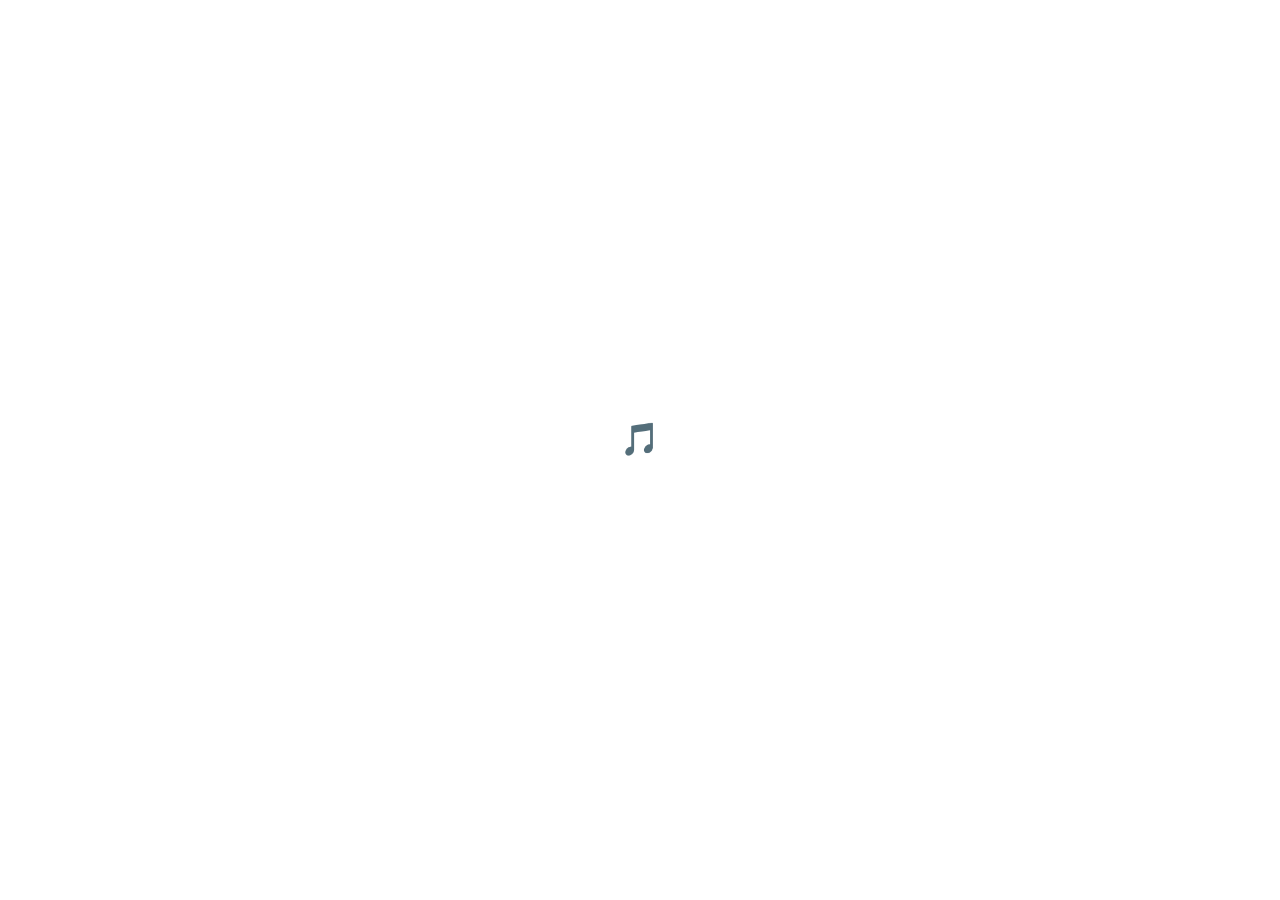
==== src/public/index.html @ e9b11ee0 "Combat font" ====
<html>

<head>
    <meta charset='utf-8'>
    <title>🎵</title>
    <meta name='viewport' content='width=device-width, initial-scale=1'>
    <link rel='stylesheet' type='text/css' media='screen' href='main.css'>
</head>

<body>
    <h1>🎵</h1>
</body>

</html>
---- src/public/main.css ----
@font-face {
    font-family: "Combat";
    src: url("Combat.otf");
}

html, body {
    height: 100%;
}

html {
    display: table;
    margin: auto;
}

body {
    display: table-cell;
    vertical-align: middle;
}
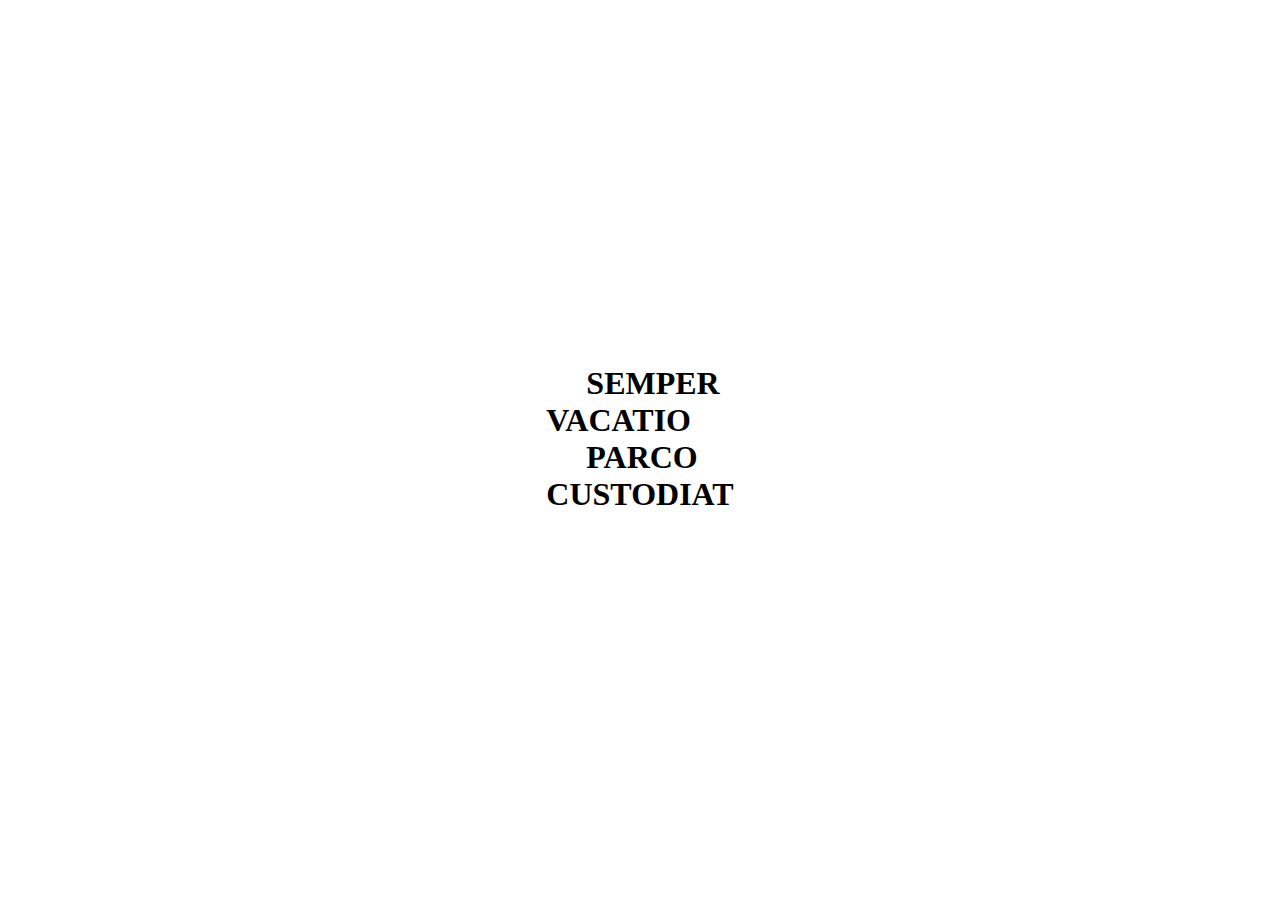
==== commit fa8092ae: "QS to invalidate css" ====
--- a/src/public/index.html
+++ b/src/public/index.html
@@ -2,13 +2,18 @@
 
 <head>
     <meta charset='utf-8'>
-    <title>🎵</title>
+    <title>AdJ</title>
     <meta name='viewport' content='width=device-width, initial-scale=1'>
-    <link rel='stylesheet' type='text/css' media='screen' href='main.css'>
+    <link rel='stylesheet' type='text/css' media='screen' href='main.css?1'>
 </head>
 
 <body>
-    <h1>🎵</h1>
+    <h1>
+        &nbsp;&nbsp;&nbsp;&nbsp;&nbsp;SEMPER<br>
+        VACATIO<br>
+        &nbsp;&nbsp;&nbsp;&nbsp;&nbsp;PARCO<br>
+        CUSTODIAT
+    </h1>
 </body>
 
 </html>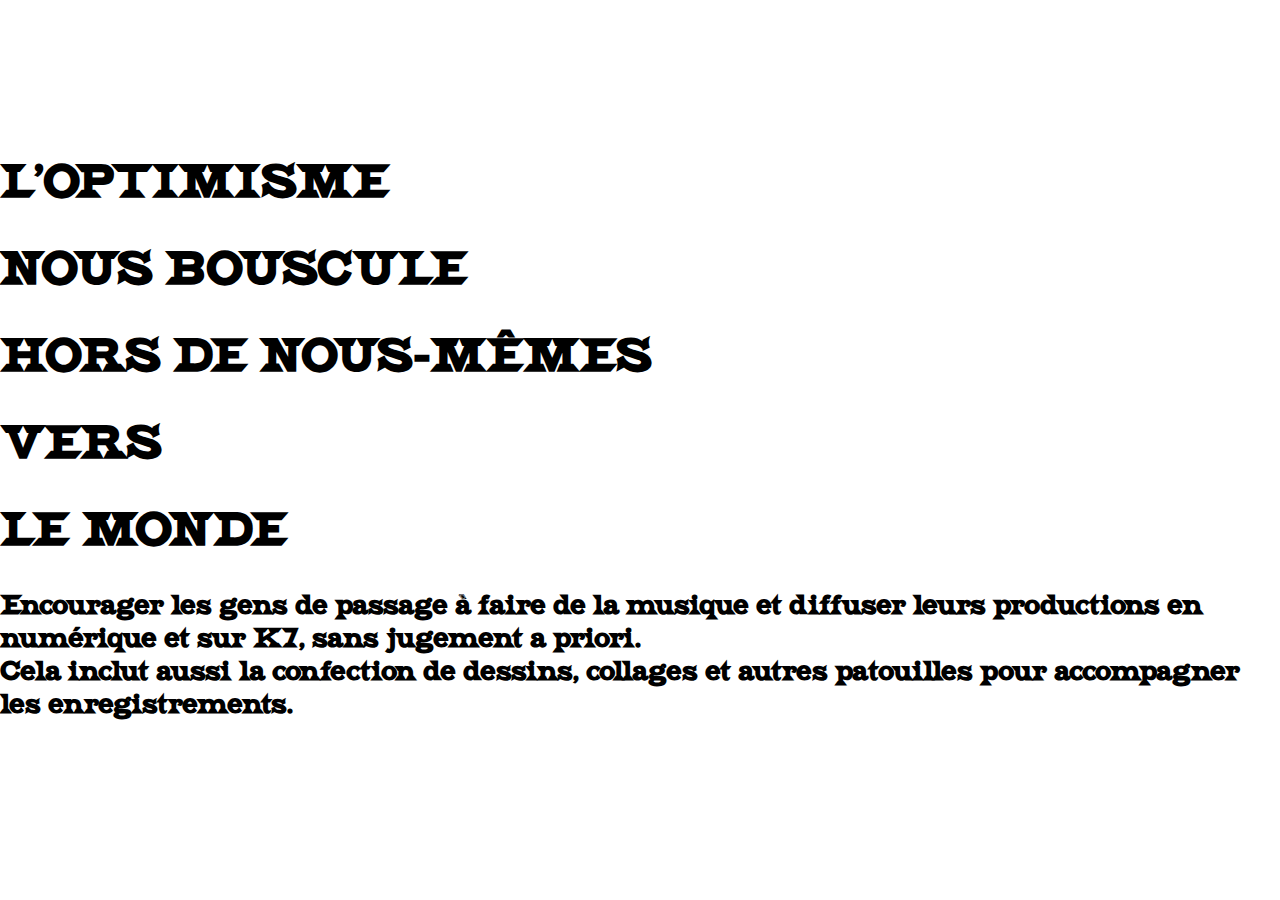
==== commit 1cf7061f: "opti" ====
--- a/src/public/index.html
+++ b/src/public/index.html
@@ -2,18 +2,51 @@
 
 <head>
     <meta charset='utf-8'>
-    <title>AdJ</title>
+    <title>DEUS CUSTOVIAT ⋅ SEMPER VACATIO ⋅ PARCO CUSTODIAT</title>
     <meta name='viewport' content='width=device-width, initial-scale=1'>
-    <link rel='stylesheet' type='text/css' media='screen' href='main.css?1'>
+    <style>
+@font-face {
+    font-family: "Combat";
+    src: url("Combat.otf");
+}
+
+html, body {
+    font-family: "Combat";
+    height: 100%;
+    font-size: 1.2em;
+}
+
+html {
+    display: table;
+    margin: auto;
+}
+
+body {
+    display: table-cell;
+    vertical-align: middle;
+}
+    </style>
 </head>
 
 <body>
-    <h1>
-        &nbsp;&nbsp;&nbsp;&nbsp;&nbsp;SEMPER<br>
-        VACATIO<br>
-        &nbsp;&nbsp;&nbsp;&nbsp;&nbsp;PARCO<br>
-        CUSTODIAT
-    </h1>
+
+    <!-- <h1>DEUS</h1>
+    <h1>&nbsp;&nbsp;&nbsp;&nbsp;&nbsp;&nbsp;CUSTOVIAT</h1>
+    <h1>SEMPER</h1>
+    <h1>&nbsp;&nbsp;&nbsp;&nbsp;&nbsp;&nbsp;VACATIO</h1>
+    <h1>PARCO</h1>
+    <h1>&nbsp;&nbsp;&nbsp;&nbsp;&nbsp;&nbsp;CUSTODIAT</h1> -->
+    <h1>L'OPTIMISME</h1>
+    <h1>NOUS BOUSCULE</h1>
+    <h1>HORS DE NOUS-MÊMES</h1>
+    <h1>VERS</h1>
+    <h1>LE MONDE</h1>
+    
+    <h3>
+        Encourager les gens de passage à faire de la musique et diffuser leurs productions en numérique et sur K7, sans jugement a priori.<br>
+        Cela inclut aussi la confection de dessins, collages et autres patouilles pour accompagner les enregistrements.
+    </h3>
+
 </body>
 
 </html>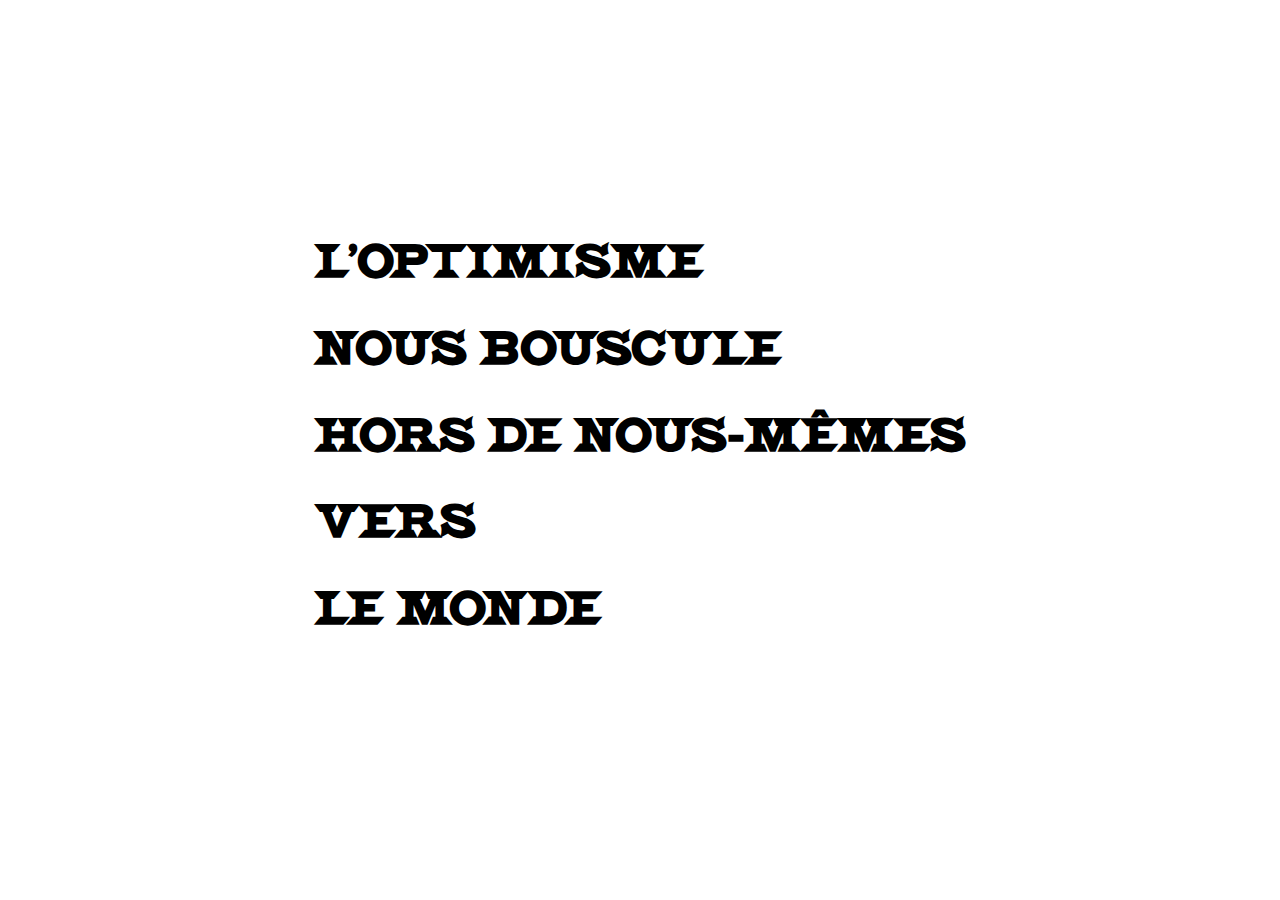
==== commit 18598ae3: "opti" ====
--- a/src/public/index.html
+++ b/src/public/index.html
@@ -41,11 +41,6 @@
     <h1>HORS DE NOUS-MÊMES</h1>
     <h1>VERS</h1>
     <h1>LE MONDE</h1>
-    
-    <h3>
-        Encourager les gens de passage à faire de la musique et diffuser leurs productions en numérique et sur K7, sans jugement a priori.<br>
-        Cela inclut aussi la confection de dessins, collages et autres patouilles pour accompagner les enregistrements.
-    </h3>
 
 </body>
 
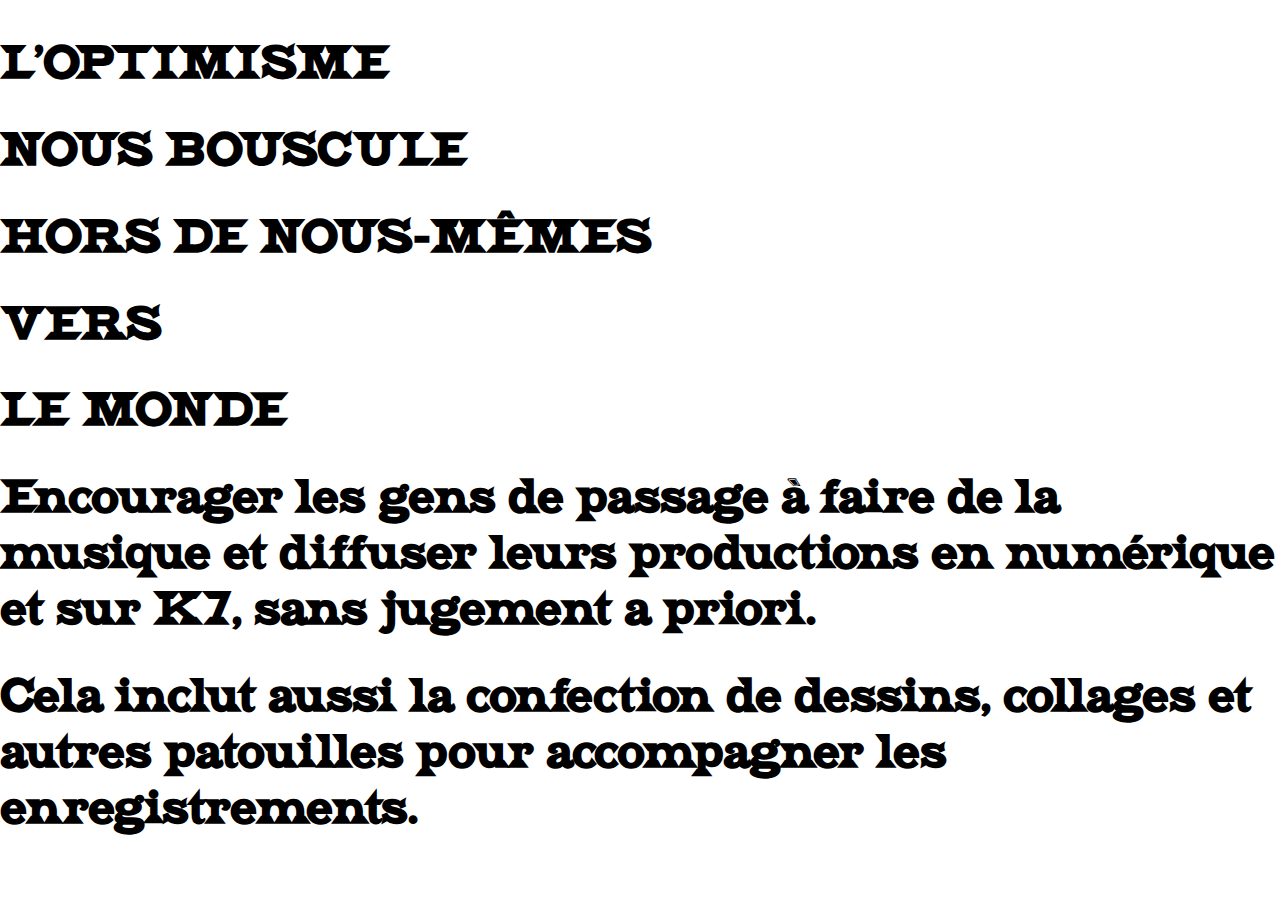
==== commit 11c4e353: "opti" ====
--- a/src/public/index.html
+++ b/src/public/index.html
@@ -41,6 +41,9 @@
     <h1>HORS DE NOUS-MÊMES</h1>
     <h1>VERS</h1>
     <h1>LE MONDE</h1>
+    
+    <h1>Encourager les gens de passage à faire de la musique et diffuser leurs productions en numérique et sur K7, sans jugement a priori.</h1>
+    <h1>Cela inclut aussi la confection de dessins, collages et autres patouilles pour accompagner les enregistrements.</h1>
 
 </body>
 
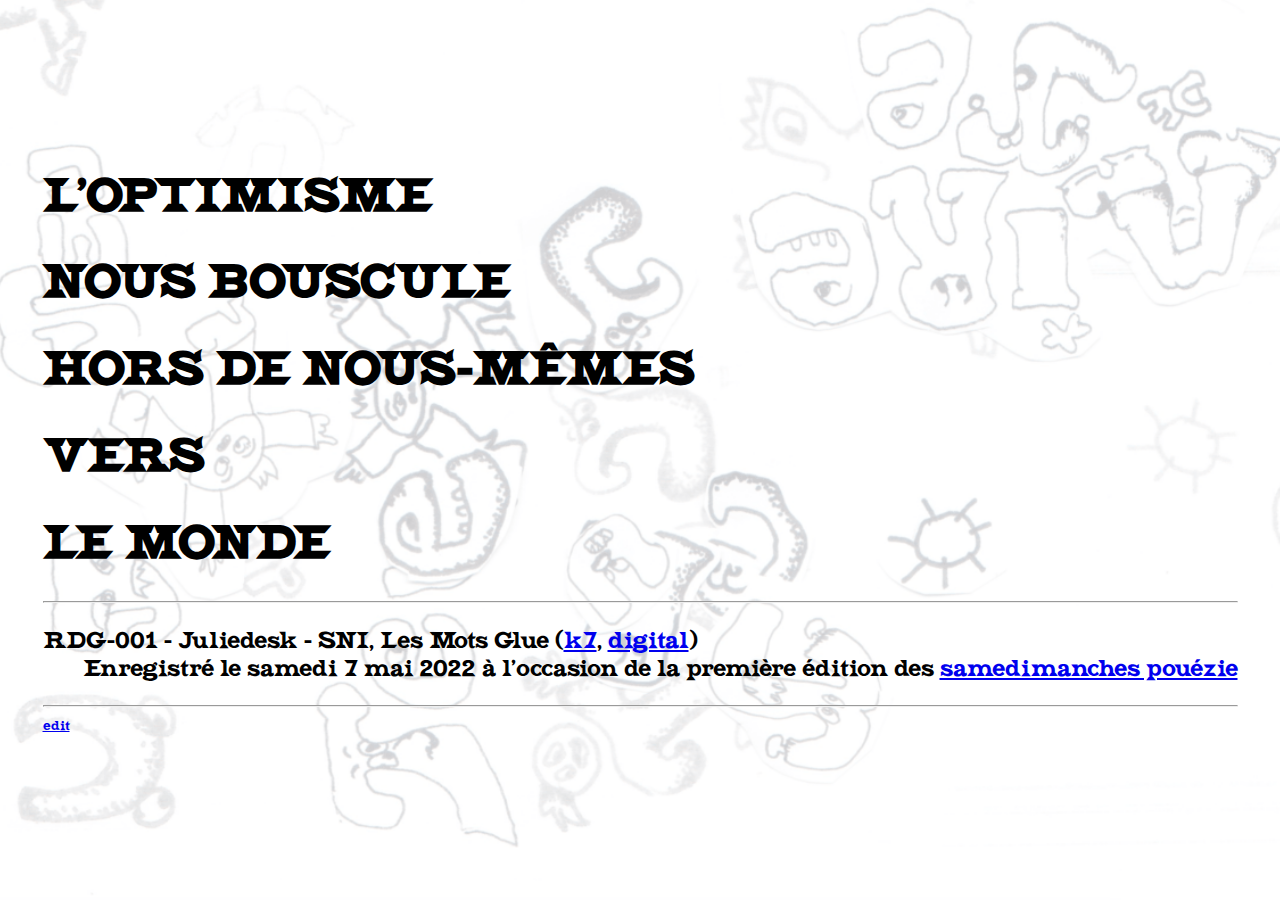
==== commit 964f5f28: "feat: bg image" ====
--- a/src/public/index.html
+++ b/src/public/index.html
@@ -2,7 +2,7 @@
 
 <head>
     <meta charset='utf-8'>
-    <title>DEUS CUSTOVIAT ⋅ SEMPER VACATIO ⋅ PARCO CUSTODIAT</title>
+    <title>Aire de Jeux</title>
     <meta name='viewport' content='width=device-width, initial-scale=1'>
     <style>
 @font-face {
@@ -19,32 +19,44 @@
 html {
     display: table;
     margin: auto;
+    background: url(bg.png) no-repeat center center fixed; 
+    -webkit-background-size: cover;
+    -moz-background-size: cover;
+    -o-background-size: cover;
+    background-size: cover;    
 }
 
 body {
     display: table-cell;
     vertical-align: middle;
 }
+
+footer {
+    font-size: small;
+}
     </style>
 </head>
 
 <body>
 
-    <!-- <h1>DEUS</h1>
-    <h1>&nbsp;&nbsp;&nbsp;&nbsp;&nbsp;&nbsp;CUSTOVIAT</h1>
-    <h1>SEMPER</h1>
-    <h1>&nbsp;&nbsp;&nbsp;&nbsp;&nbsp;&nbsp;VACATIO</h1>
-    <h1>PARCO</h1>
-    <h1>&nbsp;&nbsp;&nbsp;&nbsp;&nbsp;&nbsp;CUSTODIAT</h1> -->
+    <header>
     <h1>L'OPTIMISME</h1>
     <h1>NOUS BOUSCULE</h1>
     <h1>HORS DE NOUS-MÊMES</h1>
     <h1>VERS</h1>
     <h1>LE MONDE</h1>
-    
-    <h1>Encourager les gens de passage à faire de la musique et diffuser leurs productions en numérique et sur K7, sans jugement a priori.</h1>
-    <h1>Cela inclut aussi la confection de dessins, collages et autres patouilles pour accompagner les enregistrements.</h1>
-
+    </header>   
+	<hr>
+    <main>
+	<dl>
+		<dt id="RDG-001">RDG-001 - Juliedesk - SNI, Les Mots Glue (<a target="_blank" href="https://airedejeux.bandcamp.com/album/sni-les-mots-glue">k7</a>, <a href="https://airedejeux.bandcamp.com/album/sni-les-mots-glue">digital</a>)</dt>
+		<dd>Enregistré le samedi 7 mai 2022 à l'occasion de la première édition des <a target="_blank" href="https://pouezie.ruedesgardes.org">samedimanches pouézie</a></dd>
+	</dl>
+    </main>
+    <hr>
+    <footer>
+        <a target="_blank" href="https://github.com/constructions-incongrues/airedejeux/edit/main/src/public/index.html">edit</a>
+    </footer>
 </body>
 
 </html>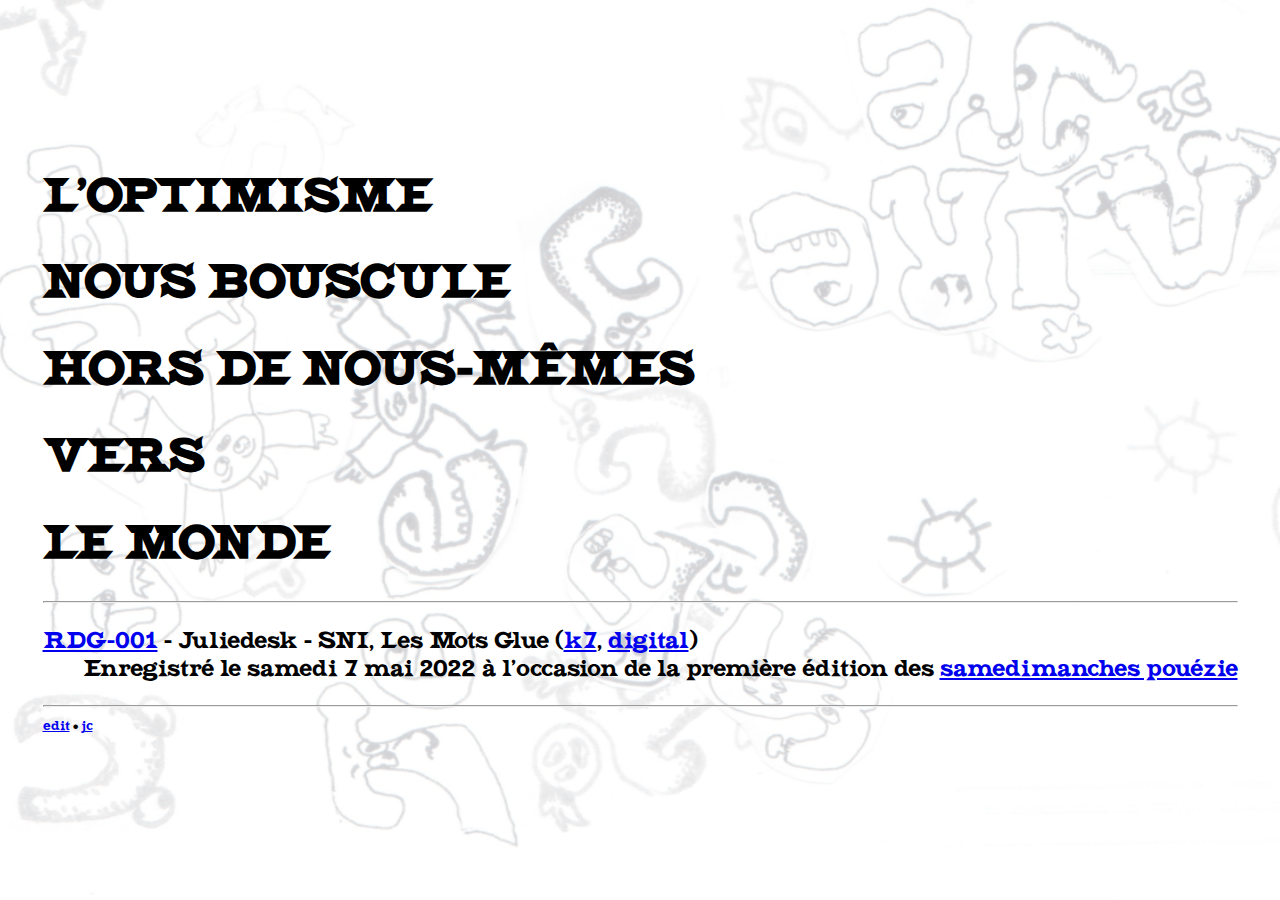
==== commit e5068080: "feat: a:current" ====
--- a/src/public/index.html
+++ b/src/public/index.html
@@ -34,6 +34,10 @@
 footer {
     font-size: small;
 }
+
+a:current {
+    color:red;
+}
     </style>
 </head>
 
@@ -49,13 +53,15 @@
 	<hr>
     <main>
 	<dl>
-		<dt id="RDG-001">RDG-001 - Juliedesk - SNI, Les Mots Glue (<a target="_blank" href="https://airedejeux.bandcamp.com/album/sni-les-mots-glue">k7</a>, <a href="https://airedejeux.bandcamp.com/album/sni-les-mots-glue">digital</a>)</dt>
+		<dt><a href="#RDG-001" id="RDG-001">RDG-001</a> - Juliedesk - SNI, Les Mots Glue (<a target="_blank" href="https://airedejeux.bandcamp.com/album/sni-les-mots-glue">k7</a>, <a href="https://airedejeux.bandcamp.com/album/sni-les-mots-glue">digital</a>)</dt>
 		<dd>Enregistré le samedi 7 mai 2022 à l'occasion de la première édition des <a target="_blank" href="https://pouezie.ruedesgardes.org">samedimanches pouézie</a></dd>
 	</dl>
     </main>
     <hr>
     <footer>
         <a target="_blank" href="https://github.com/constructions-incongrues/airedejeux/edit/main/src/public/index.html">edit</a>
+        • <a target="_blank" href="https://vip.jeancloude.club/f/56978">jc
+        </a>
     </footer>
 </body>
 
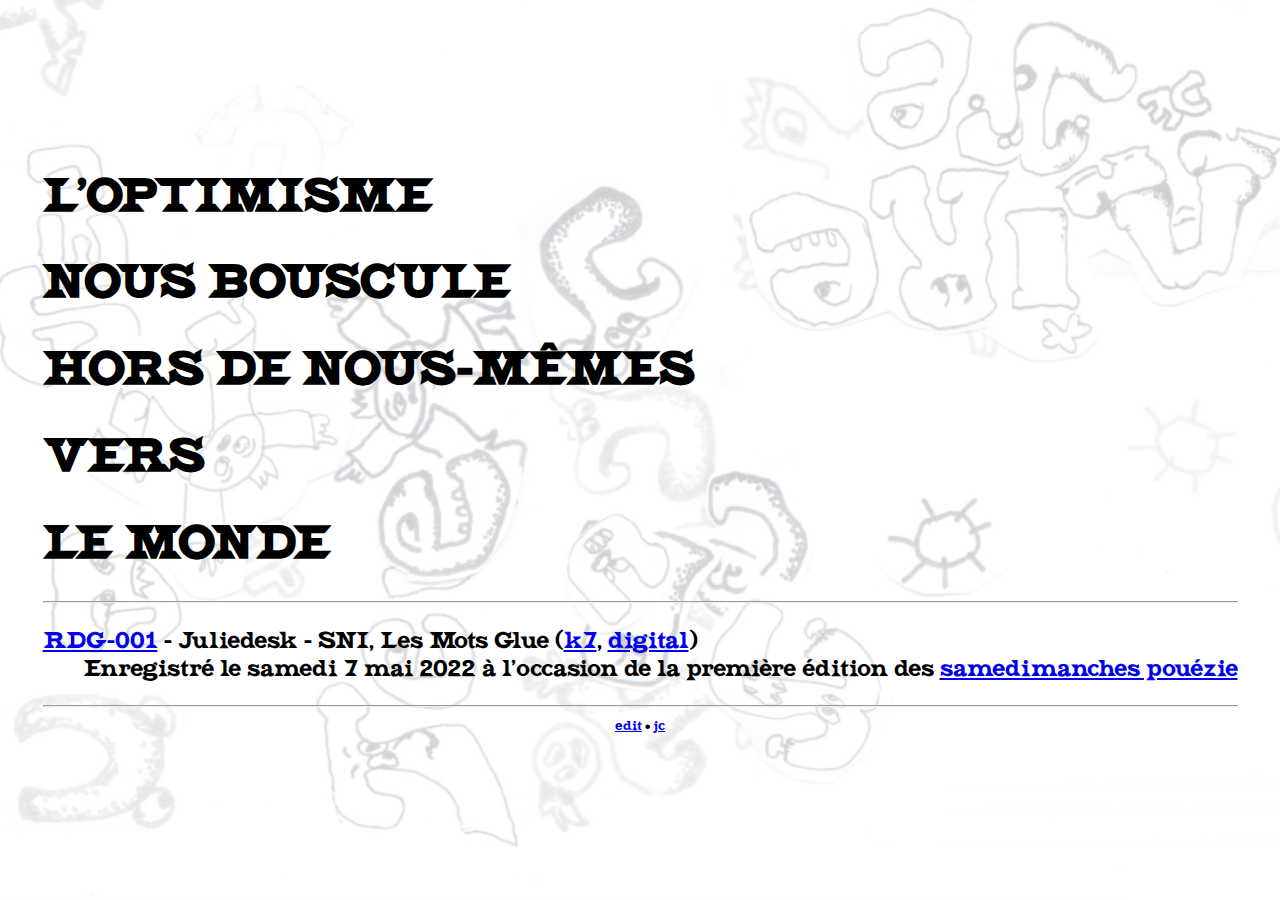
==== commit 2ca58e93: "feat: og" ====
--- a/src/public/index.html
+++ b/src/public/index.html
@@ -4,6 +4,10 @@
     <meta charset='utf-8'>
     <title>Aire de Jeux</title>
     <meta name='viewport' content='width=device-width, initial-scale=1'>
+    <meta property="og:title" content="Aire de Jeux" />
+    <meta property="og:description" content="L'optimisme nous bouscule hors de nous-même vers le monde" />
+    <meta property="og:url" content="https://airedejeux.ruedesgardes.org" />
+    <meta property="og:image" content="https://airedejeux.ruedesgardes.org/logo.png" />
     <style>
 @font-face {
     font-family: "Combat";
@@ -32,10 +36,11 @@
 }
 
 footer {
+    text-align: center;
     font-size: small;
 }
 
-a:current {
+a:target {
     color:red;
 }
     </style>
